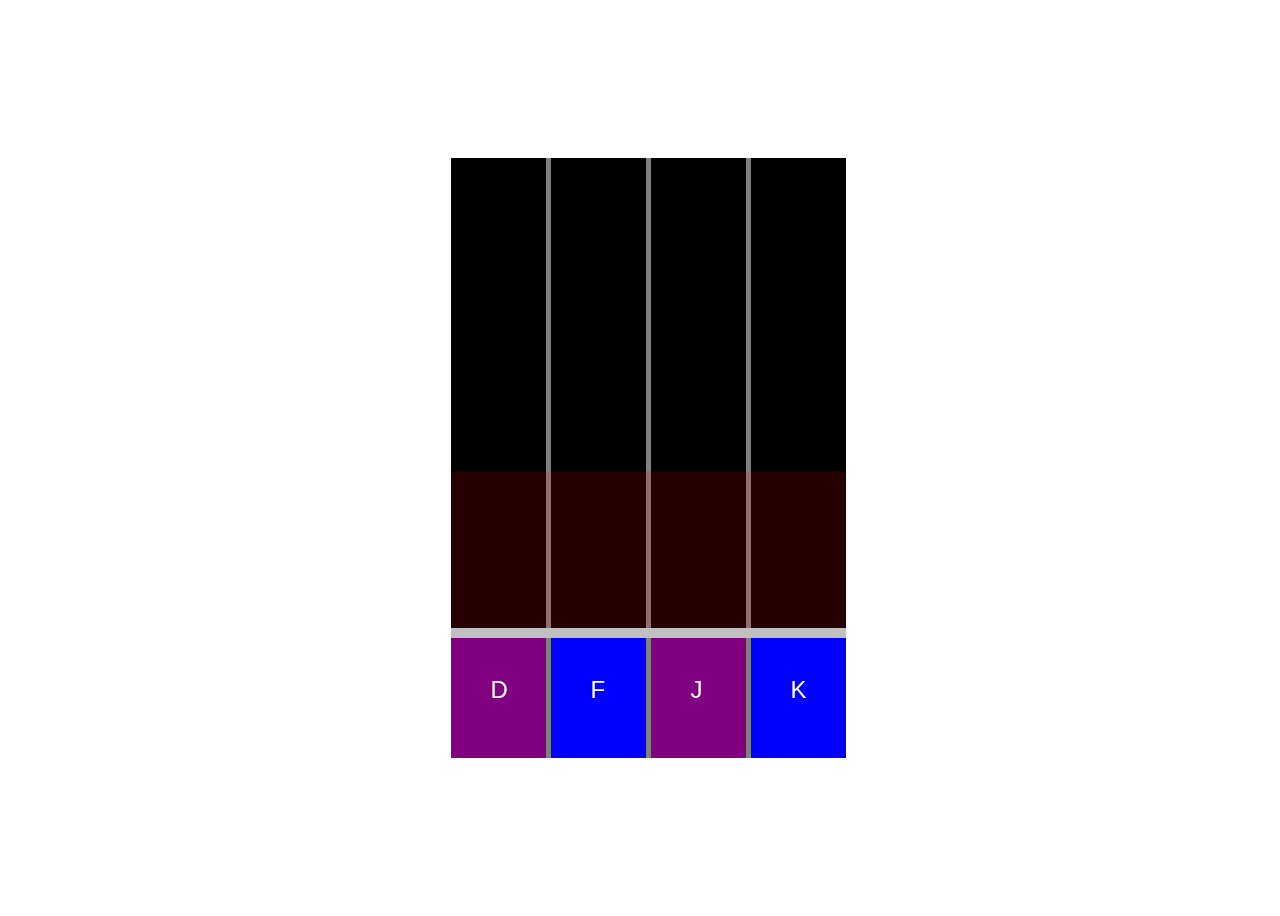
==== js_game_with_bullets/index.html @ 133af9e4 "Initial commit" ====
<!doctype html>
<html lang="en">
<head>
    <meta charset="UTF-8">
    <meta name="viewport"
          content="width=device-width, user-scalable=no, initial-scale=1.0, maximum-scale=1.0, minimum-scale=1.0">
    <meta http-equiv="X-UA-Compatible" content="ie=edge">
    <title>Document</title>

  <link rel="stylesheet" href="style.css">
  <script src="component.js"></script>
  <script src="key.js"></script>
    <script src="space.js"></script>
    <script src="path.js"></script>
    <script src="hitArea.js"></script>
    <script src="bullets.js"></script>
    <script src="virusDrop.js"></script>
    <script src="virus_game.js"></script>
    <script src="game.js" defer></script>
</head>
<body>
  <canvas></canvas>
</body>
</html>
---- js_game_with_bullets/style.css ----
body{
    width: 100vw;
    height: 100vh;
    display: flex;
    justify-content: center;
    align-items: center;
}

*{
    color: #1f1fe3;
}
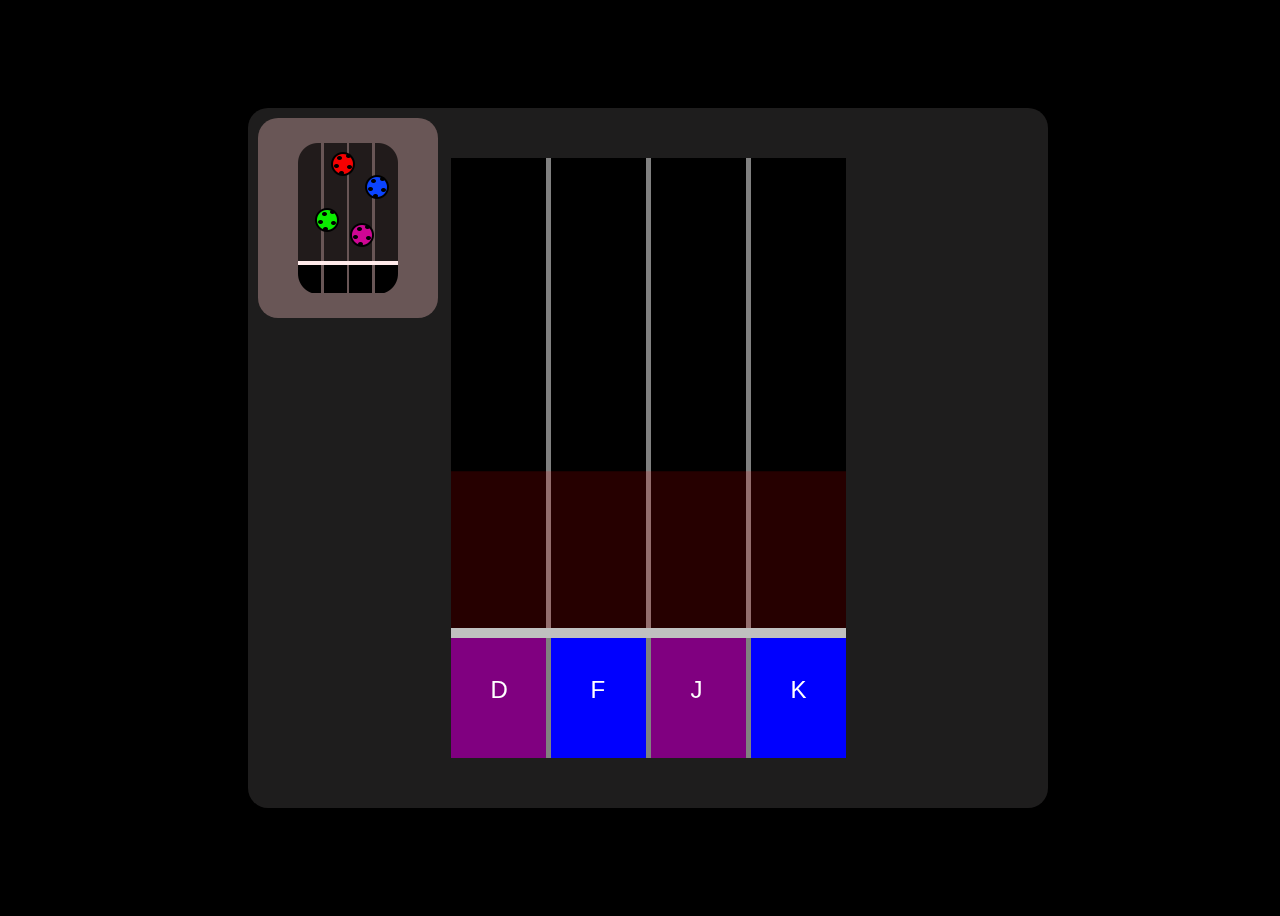
==== commit 245e030e: "up" ====
--- a/js_game_with_bullets/index.html
+++ b/js_game_with_bullets/index.html
@@ -20,5 +20,10 @@
 </head>
 <body>
   <canvas></canvas>
+    <div class="bg">
+        <div class="logo_div">
+            <img src="assets/logo_game.png" alt="" class="logo">
+        </div>
+    </div>
 </body>
 </html>--- a/js_game_with_bullets/style.css
+++ b/js_game_with_bullets/style.css
@@ -4,8 +4,32 @@
     display: flex;
     justify-content: center;
     align-items: center;
+    background-color: black;
 }
 
 *{
     color: #1f1fe3;
+}
+
+.bg{
+    border-radius: 20px;
+    width: 800px;
+    height: 700px;
+    position: absolute;
+    z-index: -1;
+    background-color: #1e1d1d;
+}
+
+.logo_div{
+    background-color: #695656;
+    border-radius: 20px;
+    width: 180px;
+    height: 200px;
+    display: flex;
+    align-items: center;
+    justify-content: center;
+    margin: 10px 10px;
+}
+
+.logo{
 }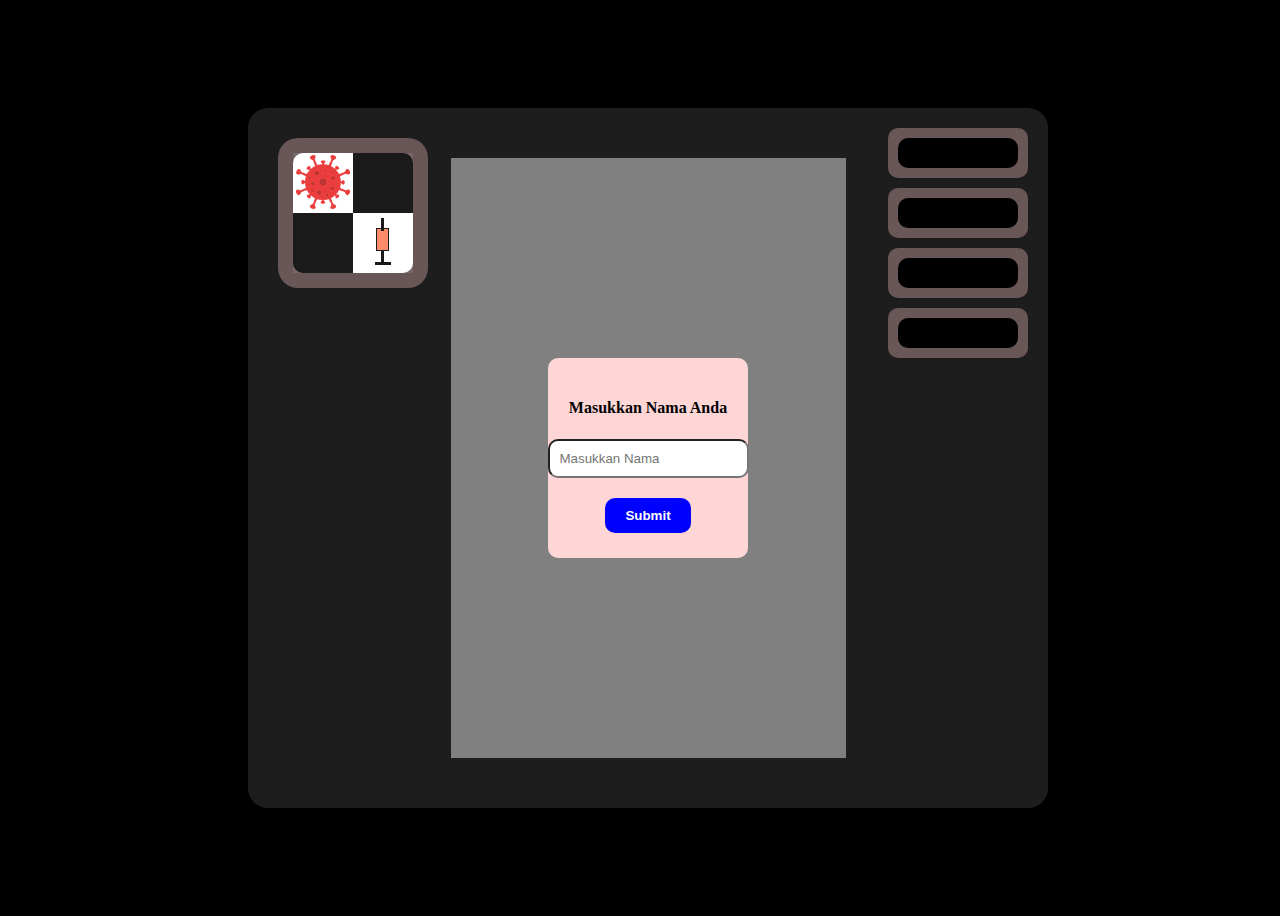
==== commit ea9bc674: "up" ====
--- a/js_game_with_bullets/index.html
+++ b/js_game_with_bullets/index.html
@@ -20,9 +20,29 @@
 </head>
 <body>
   <canvas></canvas>
+    <div class="name" id="banner_name">
+        <h4>Masukkan Nama Anda</h4>
+            <input type="text" placeholder="Masukkan Nama" id="name" required>
+            <button type="submit" id="submit">Submit</button>
+    </div>
     <div class="bg">
         <div class="logo_div">
-            <img src="assets/logo_game.png" alt="" class="logo">
+            <img src="assets/Untitled-3.png" alt="" class="logo" style="width: 120px ; height: 120px ; border-radius: 10px">
+            <div class="white"></div>
+        </div>
+        <div class="score">
+            <div class="data_container">
+                <div class="container username" id="username"></div>
+            </div>
+            <div class="data_container">
+                <div class="container username" id="playtime"></div>
+            </div>
+            <div class="data_container">
+                <div class="container username" id="score"></div>
+            </div>
+            <div class="data_container">
+                <div class="container username" id="fail"></div>
+            </div>
         </div>
     </div>
 </body>
--- a/js_game_with_bullets/style.css
+++ b/js_game_with_bullets/style.css
@@ -8,7 +8,7 @@
 }
 
 *{
-    color: #1f1fe3;
+    box-sizing: border-box;
 }
 
 .bg{
@@ -18,18 +18,87 @@
     position: absolute;
     z-index: -1;
     background-color: #1e1d1d;
+    display: flex;
+    justify-content: space-between;
+    padding: 20px 20px;
 }
 
 .logo_div{
+    position: relative;
     background-color: #695656;
     border-radius: 20px;
-    width: 180px;
-    height: 200px;
+    width: 150px;
+    height: 150px;
     display: flex;
     align-items: center;
     justify-content: center;
     margin: 10px 10px;
 }
 
+.container{
+    right: 0;
+    top: 0;
+    width: 120px;
+    height: 30px;
+    background-color: black;
+    color: white;
+    border-radius: 10px;
+    display: flex;
+    align-items: center;
+    justify-content: center;
+    font-weight: 600;
+}
+
+.data_container{
+    padding: 10px 10px;
+    border-radius: 10px;
+    background-color: #695656;
+    margin-bottom: 10px;
+}
+
+.score{
+    display: flex;
+    flex-direction: column;
+    align-items: center;
+}
+
+.white{
+    position: absolute;
+    z-index: 1;
+    background-color: white;
+    width: 120px;
+    height: 120px;
+    opacity: 0.1;
+}
+
 .logo{
+}
+
+.name{
+    border-radius: 10px;
+    background-color: #ffd6d6;
+    position: absolute;
+    display: flex;
+    flex-direction: column;
+    align-items: center;
+    padding: 20px 0;
+    width: 200px;
+    height: 200px;
+    color: black;
+}
+
+.name input{
+    margin-bottom: 20px;
+    padding: 10px 10px;
+    border-radius: 10px;
+}
+
+.name button{
+    border: none;
+    padding: 10px 20px;
+    background-color: blue;
+    border-radius: 10px;
+    color: white;
+    font-weight: 600;
+    cursor: pointer;
 }